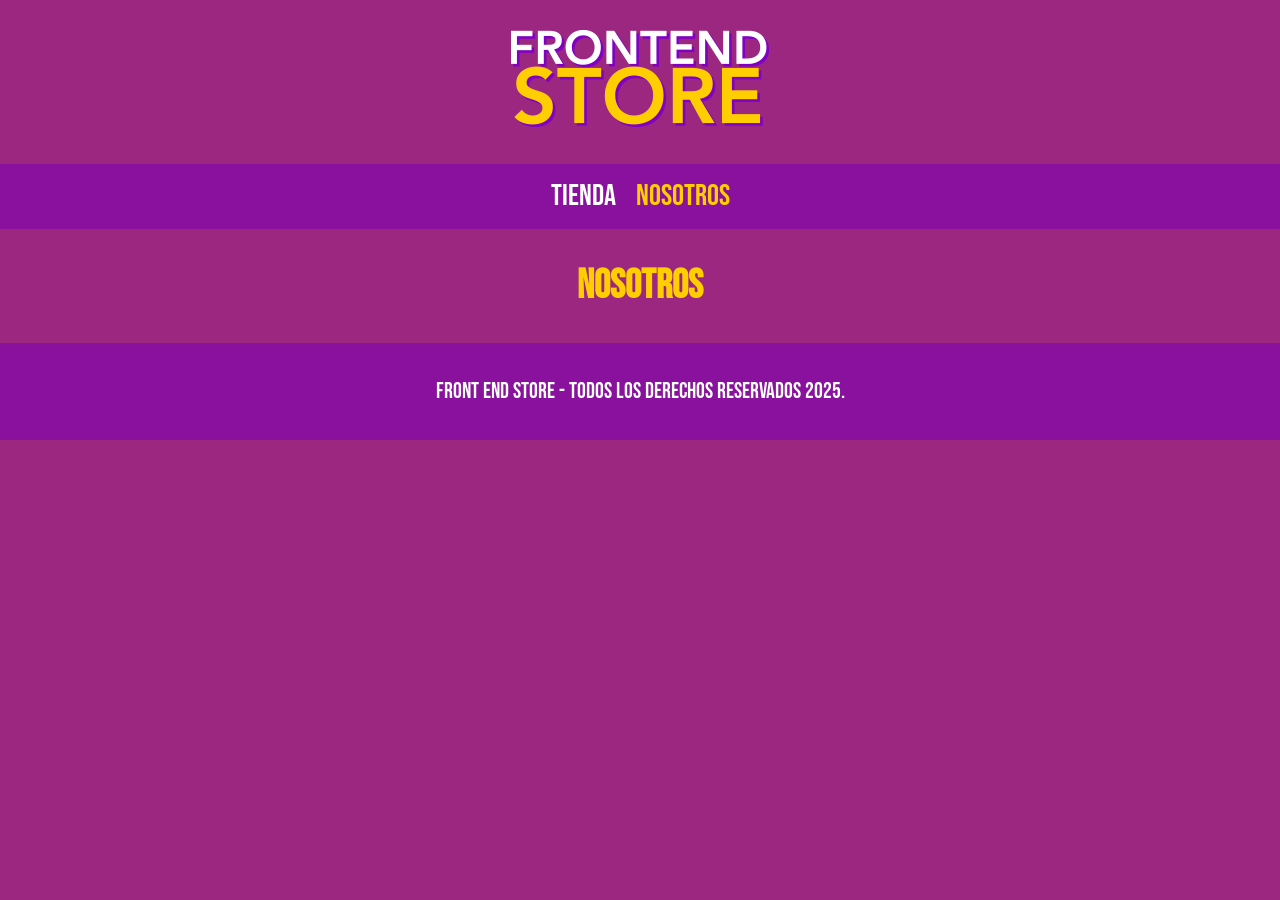
==== nosotros.html @ cefb6666 "se crearon las paginas nosotros.html y producto.html" ====
<!DOCTYPE html>
<html lang="en">
<head>
    <meta charset="UTF-8">
    <meta name="viewport" content="width=device-width, initial-scale=1.0">

    <link rel="stylesheet" href="css/normalize.css">
    <link rel="stylesheet" href="css/styles.css">
    <link rel="preconnect" href="https://fonts.googleapis.com">
    <link rel="preconnect" href="https://fonts.gstatic.com" crossorigin>
    <link href="https://fonts.googleapis.com/css2?family=Bebas+Neue&display=swap" rel="stylesheet">
    <link rel="preconnect" href="https://fonts.googleapis.com">
    <link rel="preconnect" href="https://fonts.gstatic.com" crossorigin>
    <link href="https://fonts.googleapis.com/css2?family=Dosis:wght@200..800&display=swap" rel="stylesheet">

    <title>FrontEnd Store</title>
</head>
<body>

    <header class="header">
        <a href="index.html">
            <img class="header__logo" src="img/logo.png" alt="logo">
        </a>
    </header>

        <nav class="navegacion">
            <a class="navegacion__enlace" href="index.html">Tienda</a>
            <a class="navegacion__enlace navegacion__enlace--activo" href="nosotros.html">Nosotros</a>
        </nav>

        <main class="contenedor">
            <h1>Nosotros</h1>
        </main>


        <footer class="footer">
            <p class="footer__texto">Front End Store - Todos los derechos Reservados 2025.</p>
        </footer>

</body>
</html>
---- css/styles.css ----
:root{
    --primario: #9C2780;
    --primarioOscuro: #89119D;
    --secundario: #FFCE00;
    --secundarioOscuro: rgb(233,287,2);
    --blanco: #FFF;
    --negro: #000;

    --fuentePrincipal: 'Bebas Neue', cursiva;
    --fuenteSecundaria: 'Dosis', sans-serif;
}

html {
  box-sizing: border-box;
  font-size: 62.5%;
}
*, *:before, *:after {
  box-sizing: inherit;
}

body{
    background-color: var(--primario);
    font-size: 1.6rem;
    line-height: 1.5;
}
p{
    font-size:1.8rem;
    font-family: var(--fuenteSecundaria);
    color: var(--blanco);
}
a{
    text-decoration: none;
}
img{
    max-width: 100%;
}
.contenedor {
    max-width: 120rem;
    margin: 0 auto;
}
h1,h2,h3{
    font-family: var(--fuentePrincipal);
    color: var(--blanco);
    text-align: center;
}
h1{
    font-size: 4rem;
    color: var(--secundario);
}
h2{
    font-size: 3.2rem;
}
h3{
    font-size: 2.4rem;
}

.header{
    text-align: center;
}

.header__logo{
    margin: 3rem 0;
}
.footer{
    background-color: var(--primarioOscuro);
    padding: 1rem 0;
    margin-top: 2rem;
}
.footer__texto{
    text-align: center;
    font-family: var(--fuentePrincipal);
    font-size: 2.2rem;
}


.navegacion{
    background-color: var(--primarioOscuro);
    display: flex;
    justify-content: center;
    padding: 1rem 0;
    gap: 2rem;
}


.navegacion__enlace{
    font-family: var(--fuentePrincipal);
    color: var(--blanco);
    font-size: 3rem;
}
.navegacion__enlace--activo,.navegacion__enlace:hover{
    color:var(--secundario)
}
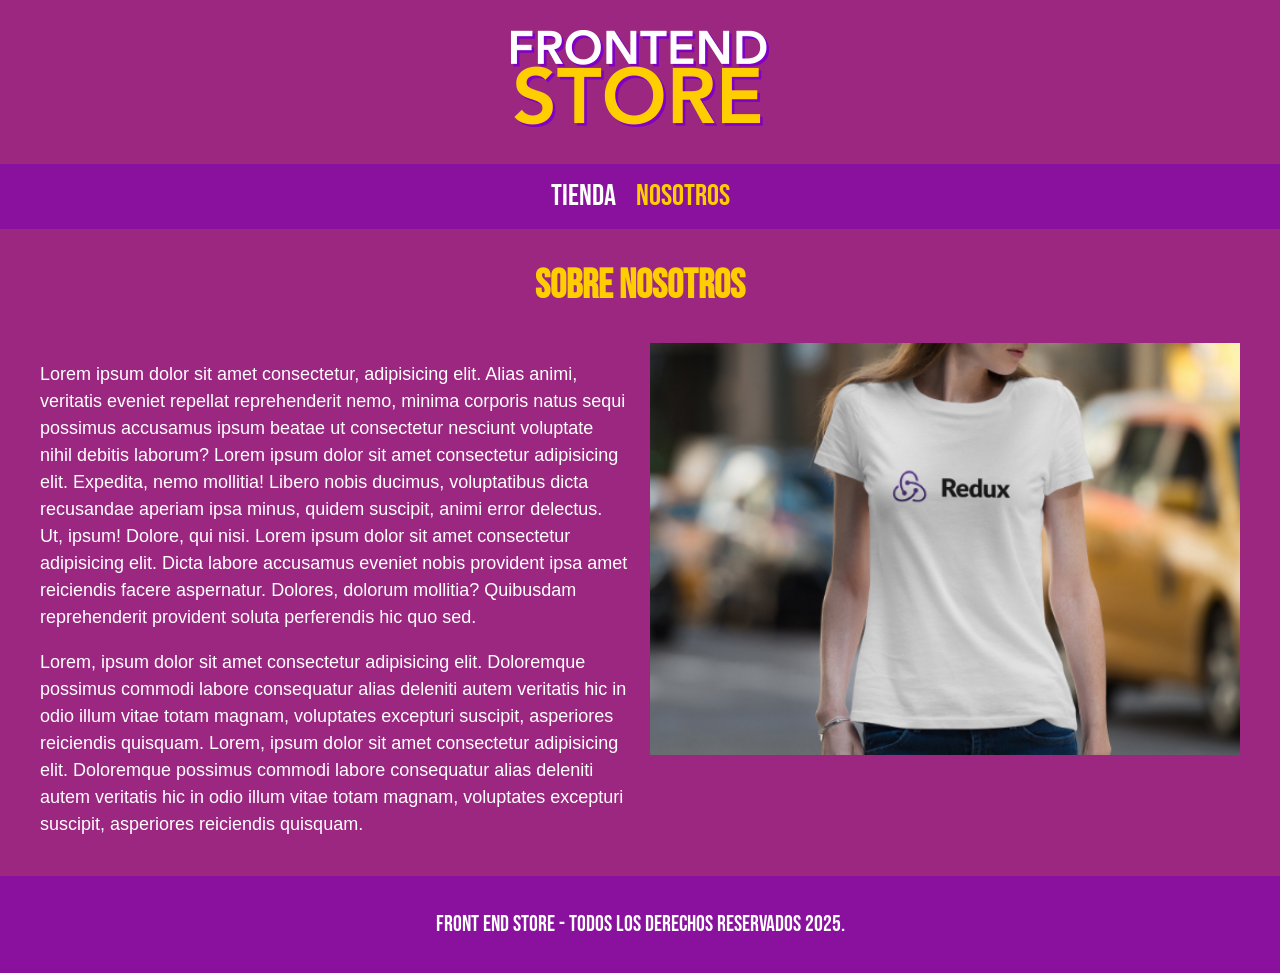
==== commit 11cf2046: "primer grid de nosotros.html" ====
--- a/nosotros.html
+++ b/nosotros.html
@@ -29,8 +29,36 @@
         </nav>
 
         <main class="contenedor">
-            <h1>Nosotros</h1>
+            <h1>Sobre Nosotros</h1>
+        
+            <div class="grid__nosotros">
+                
+                <div class="grid__texto">
+
+                 <p>
+                    Lorem ipsum dolor sit amet consectetur, adipisicing elit. Alias animi, veritatis eveniet repellat reprehenderit nemo, minima corporis natus sequi possimus accusamus ipsum beatae ut consectetur nesciunt voluptate nihil debitis laborum?
+                    Lorem ipsum dolor sit amet consectetur adipisicing elit. Expedita, nemo mollitia! Libero nobis ducimus, voluptatibus dicta recusandae aperiam ipsa minus, quidem suscipit, animi error delectus. Ut, ipsum! Dolore, qui nisi.
+                    Lorem ipsum dolor sit amet consectetur adipisicing elit. Dicta labore accusamus eveniet nobis provident ipsa amet reiciendis facere aspernatur. Dolores, dolorum mollitia? Quibusdam reprehenderit provident soluta perferendis hic quo sed.
+                </p>
+
+                <p>
+                    Lorem, ipsum dolor sit amet consectetur adipisicing elit. Doloremque possimus commodi labore consequatur alias deleniti autem veritatis hic in odio illum vitae totam magnam, voluptates excepturi suscipit, asperiores reiciendis quisquam.
+                    Lorem, ipsum dolor sit amet consectetur adipisicing elit. Doloremque possimus commodi labore consequatur alias deleniti autem veritatis hic in odio illum vitae totam magnam, voluptates excepturi suscipit, asperiores reiciendis quisquam.
+                </p>
+
+
+                </div>
+
+                
+                <img class="grid__imagen" src="img/nosotros.jpg" alt="camisa" >
+            
+            
+            </div>
+        
+        
+        
         </main>
+
 
 
         <footer class="footer">
--- a/css/styles.css
+++ b/css/styles.css
@@ -90,4 +90,94 @@
 }
 .navegacion__enlace--activo,.navegacion__enlace:hover{
     color:var(--secundario)
-}+}
+
+
+.grid{
+    display: grid;
+    grid-template-columns: repeat(2,1fr);
+    gap: 2rem;
+}
+
+@media (min-width: 768px) {
+    .grid{
+        grid-template-columns: repeat(3,1fr);
+    }
+}
+
+
+
+
+.producto{
+    background-color: var(--primarioOscuro);
+    padding: 1rem;
+}
+.producto__imagen{
+    width: 100%;
+}
+.producto__informacion{
+    
+}
+.producto__nombre{
+    font-size: 4rem;
+}
+.producto__precio{
+    font-size: 2.8rem;
+    color: var(--secundario);
+}
+
+.producto__nombre,.producto__precio{
+    font-family: var(--fuentePrincipal);
+    margin: 1rem;
+    line-height: 1.2rem;
+}
+
+/*graficos*/
+
+.grafico{
+    min-height:30rem;
+    background-repeat: no-repeat;
+    background-size: cover;
+    grid-column: 1 / 3;
+}
+.grafico--camisas{
+    grid-row: 2 / 3;
+    background-image: url(../img/grafico1.jpg);
+}   
+
+.grafico--node{
+        grid-row: 8 / 9;
+        background-image: url(../img/grafico2.jpg);
+}
+
+@media (min-width: 768px) {
+    .grafico--node{
+        grid-row: 5 / 6;
+        grid-column: 2 / 4;
+    }
+}
+
+
+/*Nosotros*/
+
+.grid__nosotros{
+    display: grid;
+    grid-template-rows: repeat(2, auto);
+}
+@media (min-width: 768px) {
+    .grid__nosotros{
+        grid-template-columns: repeat(2, 1fr);
+        column-gap: 2rem;
+    }
+}
+
+.grid__imagen{
+    grid-row: 1 / 2;
+    width: 100%;
+}
+
+@media (min-width: 768px) {
+    .grid__imagen{
+        grid-column: 2/3;
+    }
+}
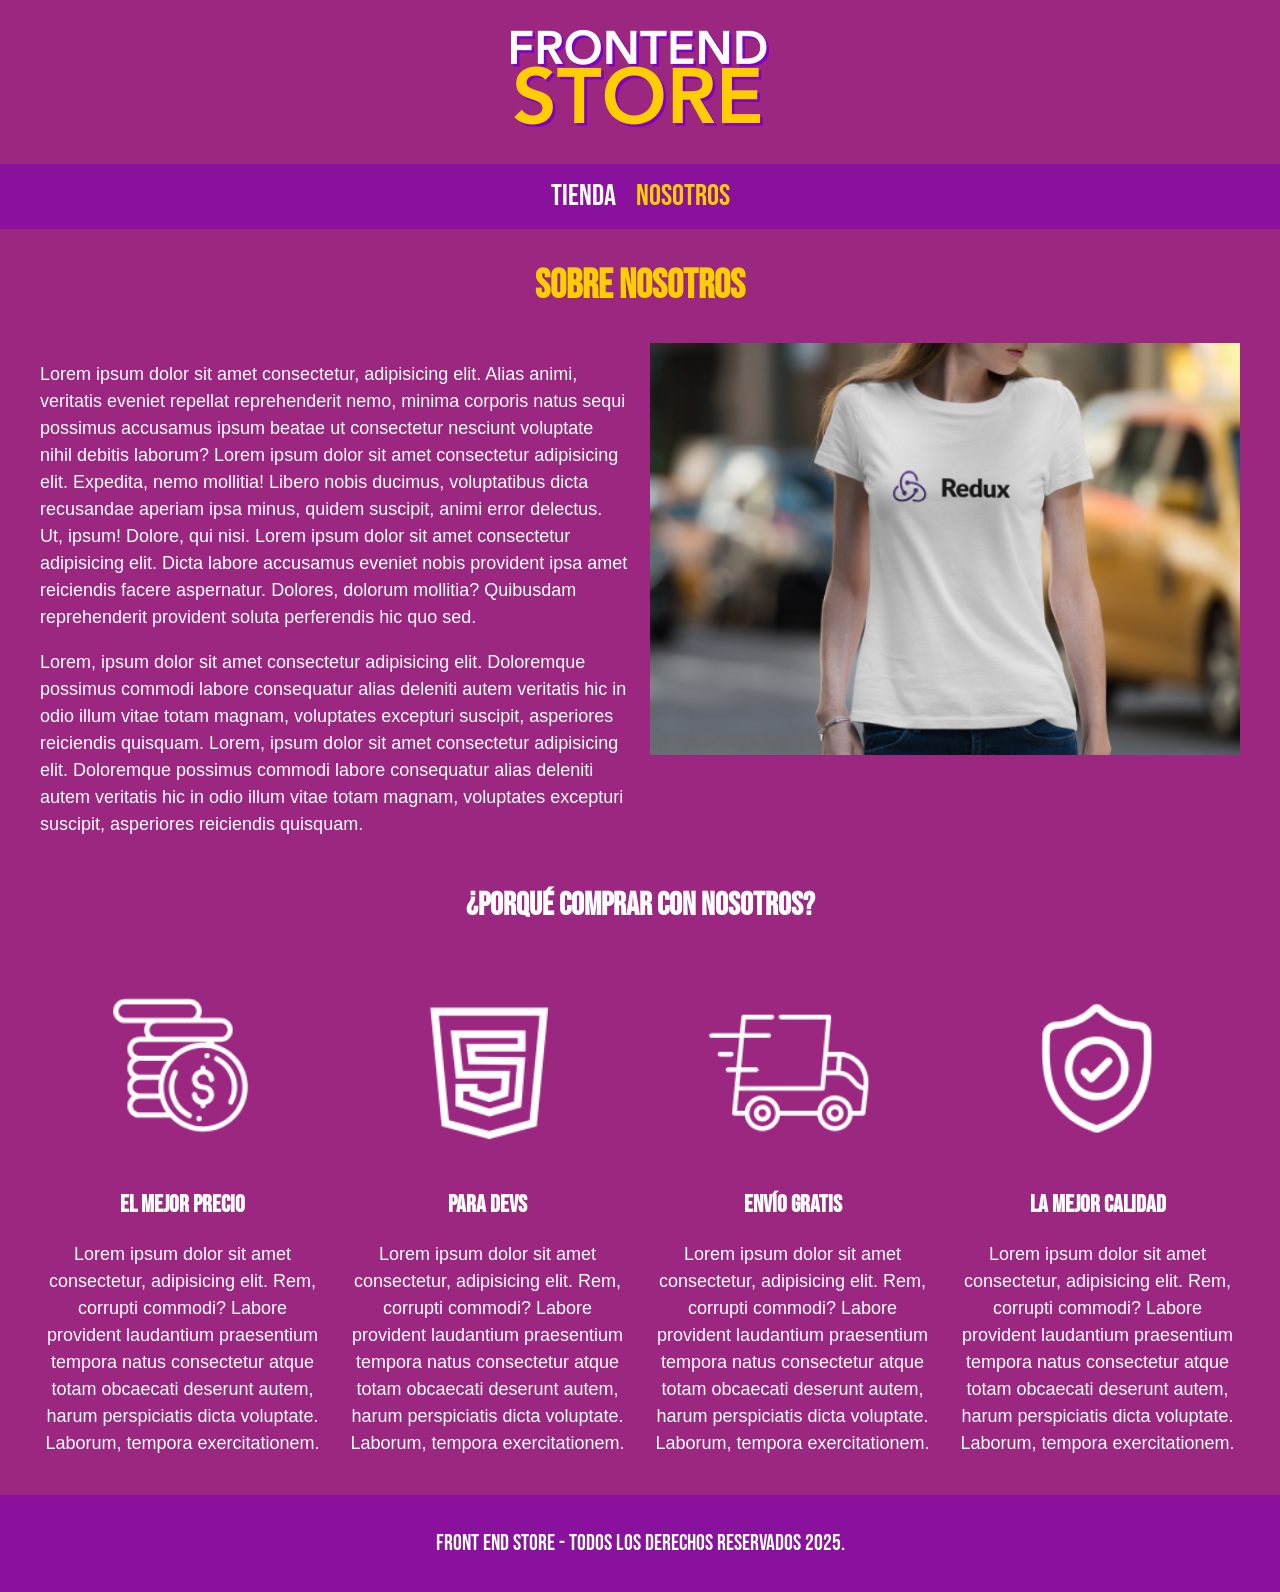
==== commit 4e958110: "finalizacion de nosotros.html" ====
--- a/nosotros.html
+++ b/nosotros.html
@@ -59,6 +59,31 @@
         
         </main>
 
+        <section class="contenedor comprar">
+            <h2>¿Porqué comprar con nosotros?</h2>
+            <div class="bloques">
+                <div class="bloque">
+                    <img class="bloque__imagen" src="img/icono_1.png" alt="">
+                    <h3 class="bloque__titulo">El Mejor Precio</h3>
+                    <p>Lorem ipsum dolor sit amet consectetur, adipisicing elit. Rem, corrupti commodi? Labore provident laudantium praesentium tempora natus consectetur atque totam obcaecati deserunt autem, harum perspiciatis dicta voluptate. Laborum, tempora exercitationem.</p>
+                </div><!--bloque-->
+                <div class="bloque">
+                    <img class="bloque__imagen" src="img/icono_2.png" alt="">
+                    <h3 class="bloque__titulo">Para Devs</h3>
+                    <p>Lorem ipsum dolor sit amet consectetur, adipisicing elit. Rem, corrupti commodi? Labore provident laudantium praesentium tempora natus consectetur atque totam obcaecati deserunt autem, harum perspiciatis dicta voluptate. Laborum, tempora exercitationem.</p>
+                </div><!--bloque-->
+                <div class="bloque">
+                    <img class="bloque__imagen" src="img/icono_3.png" alt="">
+                    <h3 class="bloque__titulo">Envío Gratis</h3>
+                    <p>Lorem ipsum dolor sit amet consectetur, adipisicing elit. Rem, corrupti commodi? Labore provident laudantium praesentium tempora natus consectetur atque totam obcaecati deserunt autem, harum perspiciatis dicta voluptate. Laborum, tempora exercitationem.</p>
+                </div><!--bloque-->
+                <div class="bloque">
+                    <img class="bloque__imagen" src="img/icono_4.png" alt="">
+                    <h3 class="bloque__titulo">La mejor calidad</h3>
+                    <p>Lorem ipsum dolor sit amet consectetur, adipisicing elit. Rem, corrupti commodi? Labore provident laudantium praesentium tempora natus consectetur atque totam obcaecati deserunt autem, harum perspiciatis dicta voluptate. Laborum, tempora exercitationem.</p>
+                </div><!--bloque-->
+            </div> <!--bloques-->
+        </section>
 
 
         <footer class="footer">
--- a/css/styles.css
+++ b/css/styles.css
@@ -181,3 +181,31 @@
         grid-column: 2/3;
     }
 }
+
+
+/*Bloques*/
+
+.bloques{
+    display: grid;
+    grid-template-columns: repeat(2,1fr);
+    gap: 2rem;
+}
+
+@media (min-width: 768px) {
+    .bloques{
+        grid-template-columns: repeat(4,1fr);
+    }
+}
+
+
+
+.bloque{
+    text-align: center;
+}
+
+.bloque__imagen{
+    width: 100%;
+}
+.bloque__titulo{
+    margin:0;
+}
